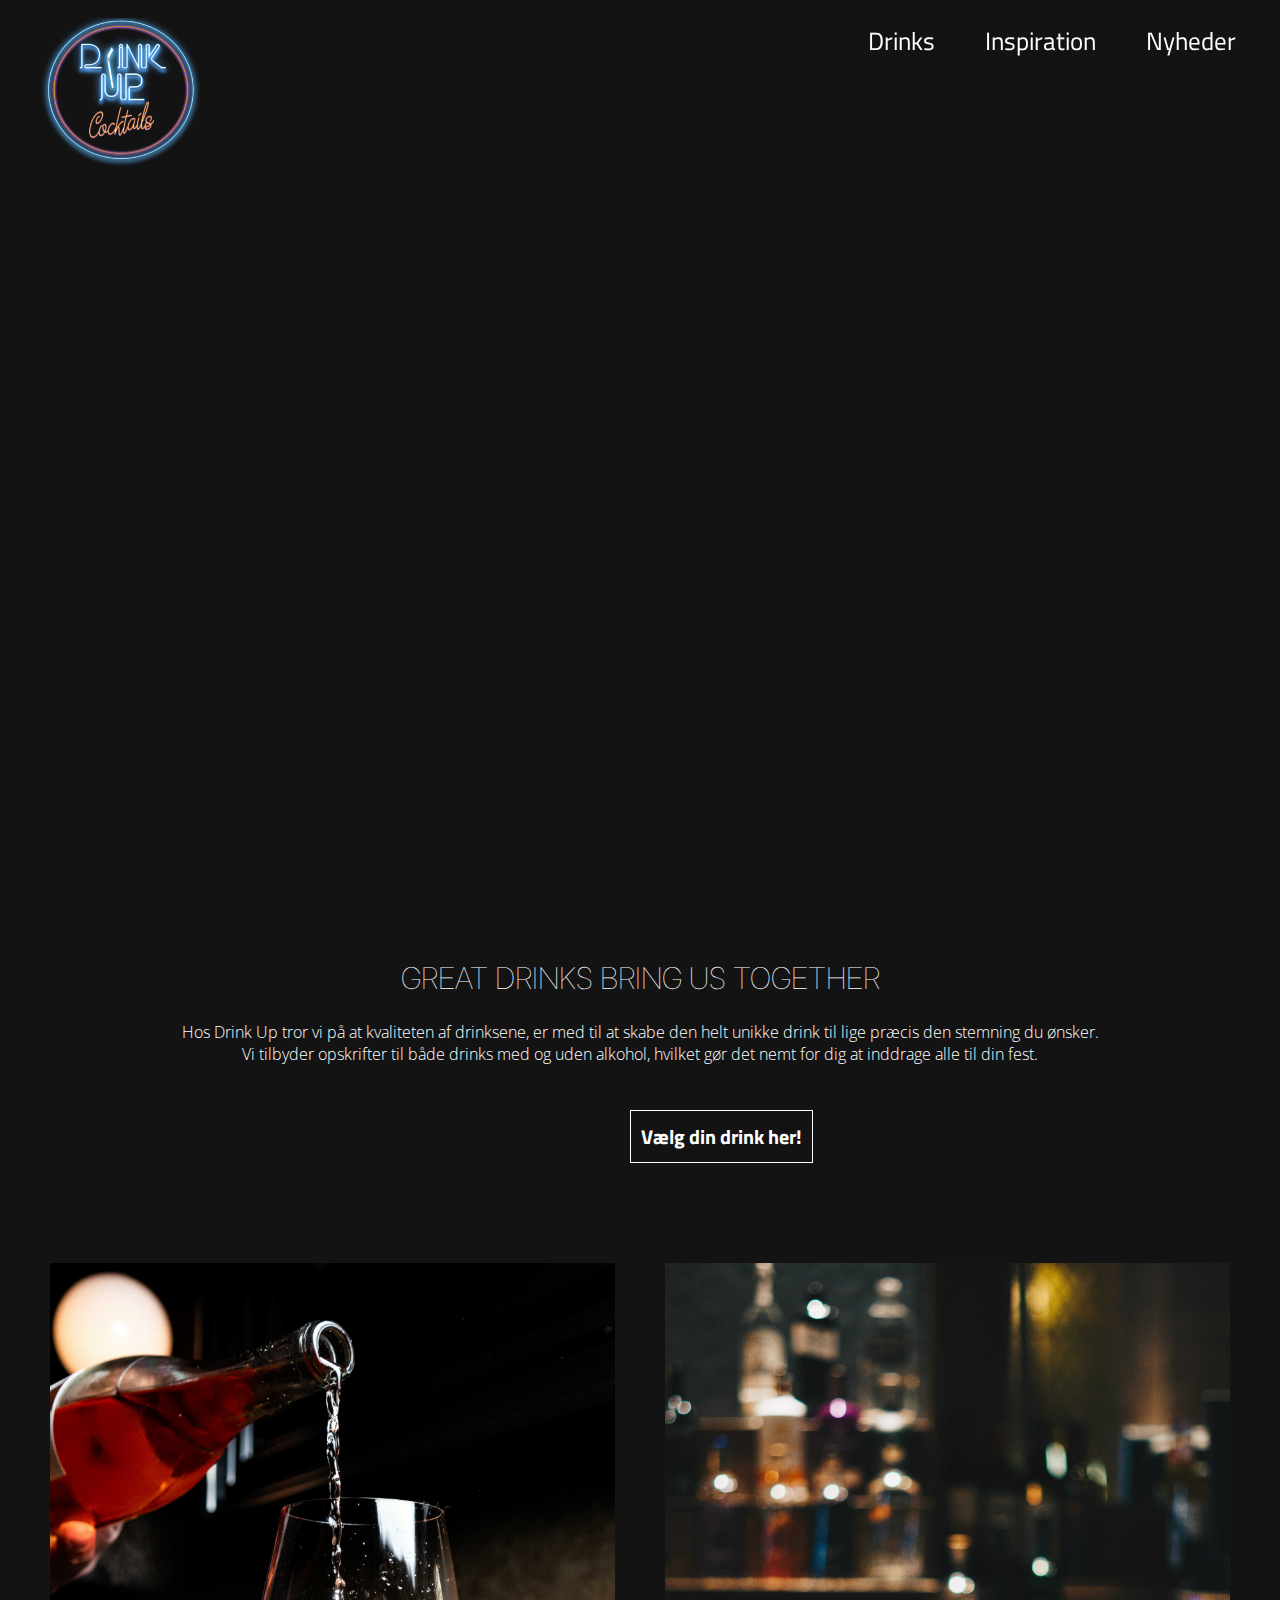
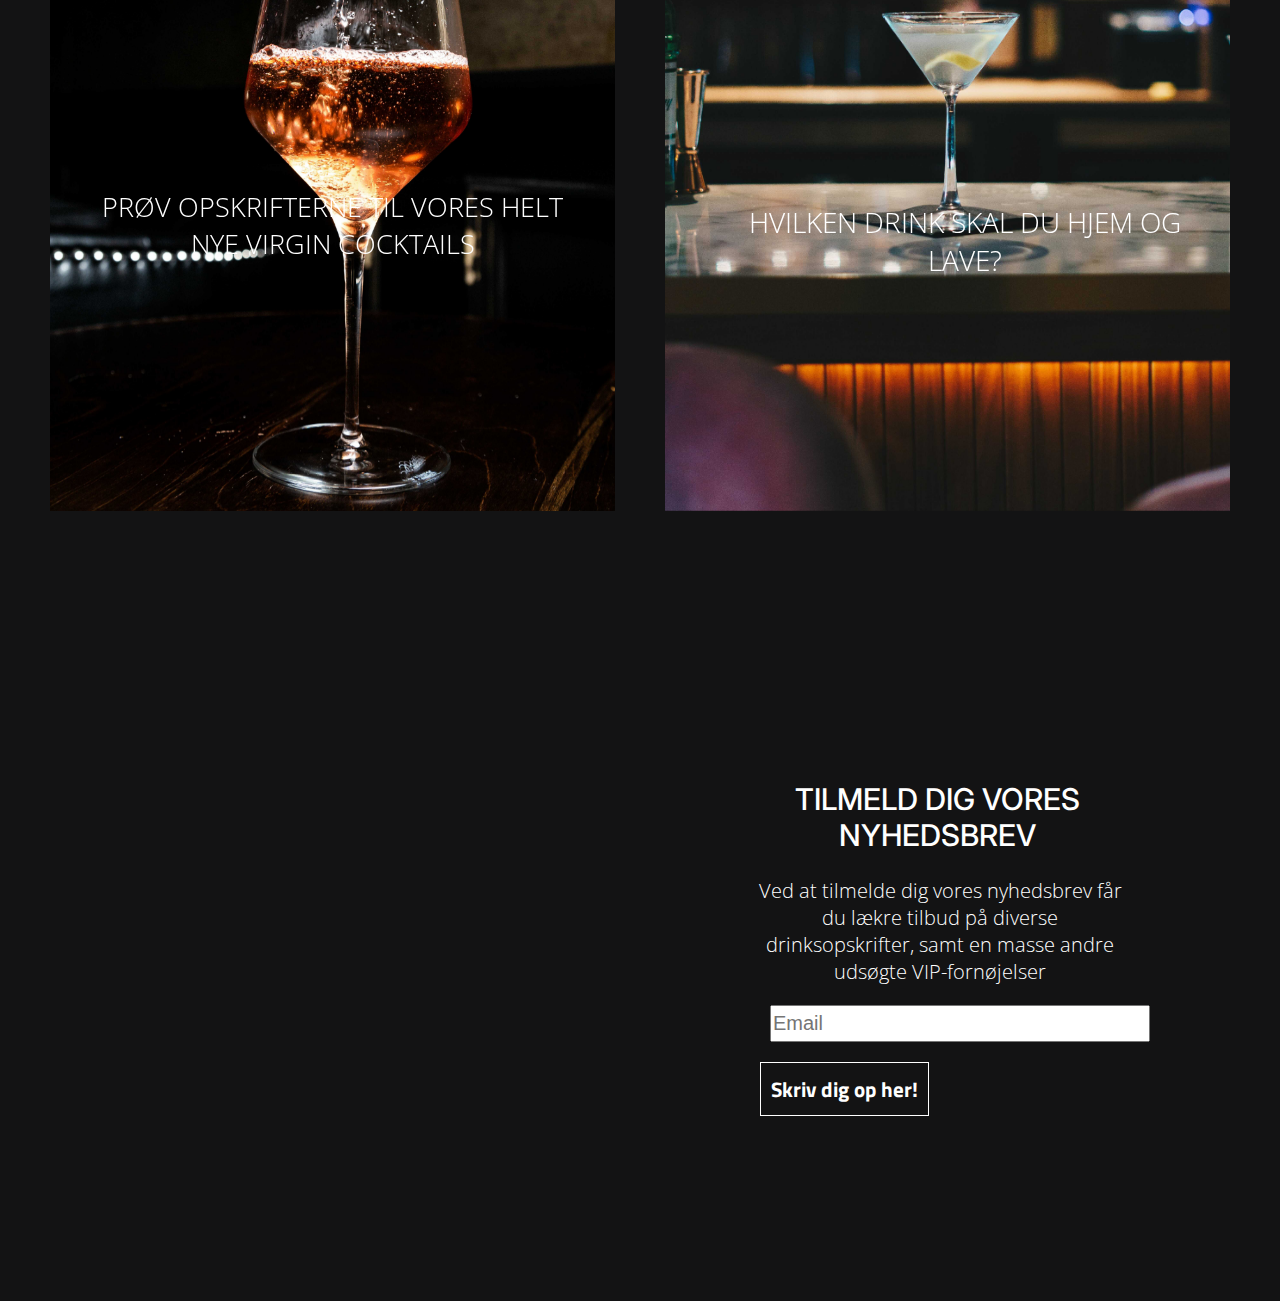
==== index.html @ 8df5ba9c "burgermenu på forside" ====
<!DOCTYPE html>
<html lang="da">

<head>
    <meta charset="utf-8">
    <meta name="viewport" content="width=device-width, initial-scale=1.0">
    <title>Drinks site</title>
    <link rel="preconnect" href="https://fonts.gstatic.com">
    <link href="https://fonts.googleapis.com/css2?family=Inter:wght@600;700;800;900&family=Open+Sans:wght@300;400;600&family=Titillium+Web:wght@200;300;400;600&display=swap" rel="stylesheet">
    <link rel="stylesheet" href="mutual.css">

    <style>
        /*  -----------video-----------*/
        #video {
            height: 100vh;
            overflow: hidden;
        }

        #video_intro {
            position: relative;
            left: 50%;
            transform: translateX(-50%);
            z-index: 2;

        }

        @media (min-aspect-ratio: 16/9) {
            #video_intro {
                width: 100%;
                height: auto;
            }
        }

        @media (max-aspect-ratio: 16/9) {
            #video_intro {
                width: auto;
                height: 100%;
            }
        }

        /*  -----------video-----------*/

        body {
            background-color: #131314;
        }

        .logo {
            margin-left: 40px;
            z-index: 1;

        }

        #menuknap {
            right: 18px;
            z-index: 3;

        }

        #menu {
            right: 10px;
            z-index: 3;

        }

        /* Styling af siden i mobilversion*/

        /*
        html {
            scroll-behavior: smooth;
        }


        Body {
            background-color: #131314;
            margin: 0px;
        }
*/

        /*Vores burgermenu har classen hidden som er defineret her*/
        /*
        .hidden {
            opacity: 0;
            transform: translateX(100%);
        }
*/

        /*
        #menuknap {
            position: absolute;
            display: inline-block;
            top: 13vw;
            left: 26vw;
            font-size: 25px;
            color: white;
            cursor: pointer;

        }

        #menu {
            position: absolute;
            transform-origin: top right;
            z-index: 2;
            text-align: right;
            transition: transform 0.3s;
            list-style: none;
            top: 65px;
            left: 0px;
            cursor: pointer;
        }
*/

        /*Når man holder musen over menupunkterne, kommer der en underline for at optimere brugeroplevelsen*/
        /*
        nav.top a:hover {
            text-decoration: underline;
        }
*/

        /*
        li {
            padding-bottom: 0vw;
            font-family: 'Titillium web', sans-serif;

        }
*/

        /*Vi har gjort vores logo fixed på siden, således den følger med ned på siden når man scroller - det er igen for at optimere brugeroplevelsen*/

        /*
        .nav_logo {
            width: 20%;
            float: left;
            margin-top: 15px;
            margin-left: -10.9em;
            position: fixed;
            z-index: 1;
        }
*/



        /*
        .logo {
            width: 50%;
            z-index: 3;
            position: relative;
            top: 13px;
            left: 26%;
        }
*/

        /*
        nav.top a {
            color: white;
            text-decoration: none;
            margin: 8px;
            position: relative;
            z-index: 3;
            font-family: 'Titillium web', sans-serif;
        }


        nav.top {
            text-align: right;
            margin-top: -226px;
            margin-left: 247px;
            margin-bottom: 0px;
            position: fixed;
            z-index: 4;
        }
*/



        h1 {
            font-family: 'Inter', sans-serif;
            text-transform: uppercase;
            font-weight: 100;
        }

        h2 {
            font-family: 'Inter', sans-serif;
            font-weight: 500;
        }

        p {
            font-family: 'Open Sans',
                sans-serif;
            font-weight: 300;
        }

        button {
            font-family: 'Titillium web', sans-serif;
            font-weight: bold;
        }

        button a {
            color: white;
            text-decoration: none;
        }


        /*
        #video_intro {
            height: 100%;
            width: 100%;
            object-fit: cover;
            position: relative;
            z-index: 2;
            margin-top: -14.8em;
        }
*/

        #second_section h1,
        p {
            color: white;
            text-align: center;
            margin: 20px 28px;
        }

        #second_section p {
            color: white;
            text-align: center;
            margin: 25px 40px;
            font-size: 16px;
        }


        #second_section h1 {
            margin-top: 50px;
            font-size: 20px;
        }

        /*når man holder musen over billedet bliver det tydeligt at man kan trykke på billede ved at der kommer en farve over billedet med opacity og transition*/

        .billede_third {
            opacity: 1;
            display: block;
            transition: .5s ease;
            backface-visibility: hidden;
        }

        .billede_third:hover {
            opacity: 0.3;
        }

        input#email {
            font-size: 15px;
            margin: 0 0px 0 42px;
            padding: 5px 120px 5px 10px;
        }

        button {
            text-align: center;
            color: white;
            background-color: #131314;
            border: 1px solid white;
            padding: 10px;
            margin: 20px 0 50px 112px;
            font-size: 15px;
        }

        #fourth_section button {
            text-align: center;
            color: white;
            background-color: #131314;
            border: 1px solid white;
            padding: 10px;
            margin: 20px 0 50px 125px;
            font-size: 15px;
        }


        img {
            width: 100%
        }

        h2 {
            color: white;
            text-align: center;
        }

        .nyhed_img2 {
            display: none;
        }

        #nyheder2 img {
            margin: 0;
            grid-column: 1/5;
            grid-row: 1;
        }

        #nyheder2 {
            background-image: url(drinks_nyheder.jpg);
            background-attachment: fixed;
            background-position: 0px 240px;
            background-repeat: no-repeat;
            background-size: cover;
            margin-top: 20px;
            padding: 0px 0px 400px 0px;
        }

        #nyheder2 h2 {
            padding: 7px;
            text-transform: uppercase;
            font-size: 19px;
        }


        .overlay {
            position: relative;
        }

        .virgin {
            position: absolute;
            top: 229px;
            left: 3px;
            font-size: 20px;
            text-transform: uppercase;
        }

        .bar {
            position: absolute;
            top: 230px;
            left: 3px;
            font-size: 20px;
            text-transform: uppercase;
        }

        @media (min-width: 500px) {

            /*
            .nav_logo {
                width: 20%;
                float: left;
                margin-top: 8px;
                margin-left: -14.9em;
                position: fixed;
                z-index: 1;
            }
*/

            button {
                text-align: center;
                color: white;
                background-color: #131314;
                border: 1px solid white;
                padding: 10px;
                margin: 20px 0 50px 182px;
                font-size: 15px;
            }

            /*
            #menuknap {
                position: absolute;
                display: inline-block;
                top: -3vw;
                left: 43vw;
                font-size: 25px;
                color: white;
                cursor: pointer;
            }

            #menu {
                position: absolute;
                transform-origin: top right;
                z-index: 2;
                text-align: right;
                transition: transform 0.3s;
                list-style: none;
                top: -1vw;
                left: 22vw;
                cursor: pointer;
            }
*/

            /*
            #video_intro {
                height: 100%;
                width: 100%;
                object-fit: cover;
                position: relative;
                z-index: 2;
                margin-top: -16em;
            }
*/

            #nyheder2 {
                background-image: url(drinks_nyheder.jpg);
                background-attachment: fixed;
                background-position: 0px 240px;
                background-repeat: no-repeat;
                background-size: cover;
                margin-top: 20px;
                padding: 0px 0px 350px 0px;
            }

            input#email {
                font-size: 15px;
                margin: 0 0px 0 112px;
                padding: 5px 120px 5px 10px;
            }

            #fourth_section button {
                text-align: center;
                color: white;
                background-color: #131314;
                border: 1px solid white;
                padding: 10px;
                margin: 20px 0 50px 195px;
                font-size: 15px;
            }
        }

        /*ipad-version i inspektor*/
        @media (min-width: 700px) {

            p {
                font-size: 25px;
            }

            #second_section h1 {
                font-size: 30px;
            }

            #nyheder2 h2 {
                font-size: 30px;
            }

            /*
            li {
                padding-bottom: 0vw;
                font-family: 'Titillium web', sans-serif;

            }
*/

            /*
            #video_intro {
                height: 100%;
                width: 100%;
                object-fit: cover;
                position: relative;
                z-index: 2;
                margin-top: -25em;
            }
*/

            /*
            .nav_logo {
                width: 20%;
                float: left;
                margin-top: 12px;
                margin-left: -15em;
                position: fixed;
                z-index: 1;
            }

            #menu {
                position: absolute;
                transform-origin: top right;
                z-index: 2;
                text-align: right;
                transition: transform 0.3s;
                list-style: none;
                top: -13vw;
                left: 49vw;
                cursor: pointer;

            }

            #menuknap {
                position: absolute;
                display: inline-block;
                top: -16vw;
                left: 62vw;
                font-size: 25px;
                color: white;
                cursor: pointer;

            }
*/

            /*
            .logo {
                width: 50%;
                z-index: 3;
                position: relative;
                top: 17px;
                left: 25%;

            }
*/

            /*
            .nav_logo {
                width: 20%;
                float: left;
                margin-top: 26px;
                margin-left: -22em;
                position: fixed;
                z-index: 1;
            }
*/

            button {
                text-align: center;
                color: white;
                background-color: #131314;
                border: 1px solid white;
                padding: 10px;
                margin: 20px 0 50px 289px;
                font-size: 20px;
            }

            input#email {
                font-size: 25px;
                margin: 0 0px 0 91px;
                padding: 5px 110px 5px 1px;
            }

            /* denne sektion har vi givet en parallax effekt (fixed), for at gøre siden mindre statisk*/

            #nyheder2 {
                background-image: url(drinks_nyheder.jpg);
                background-attachment: fixed;
                background-position: 0px 240px;
                background-repeat: no-repeat;
                background-size: cover;
                margin-top: 20px;
                padding: 0px 0px 550px 0px;
            }

            #fourth_section button {
                text-align: center;
                color: white;
                background-color: #131314;
                border: 1px solid white;
                padding: 10px;
                margin: 20px 0 50px 10px;
                font-size: 21px;
            }


            .virgin {
                position: absolute;
                top: 505px;
                left: 37px;
                font-size: 27px;
                text-transform: uppercase;
            }

            .bar {
                position: absolute;
                top: 480px;
                left: 1px;
                font-size: 28px;
                text-transform: uppercase;
            }

        }

        /*webversion af siden*/
        @media (min-width: 800px) {

            /*
            #menu {
                list-style: none;
                flex-direction: row;
                display: flex;
                float: right;
                margin-top: -48px;
                left: 26px;
                font-family: 'Titillium Web', sans-serif;
                top: -1vw;
                padding: 9px;

            }

            li {
                font-family: 'Titillium web', sans-serif;
            }

            #menuknap {
                display: none;
            }

            #menu.hidden {
                transform: translateX(0);
                opacity: 1;
            }

            nav.top {
                text-align: right;
                margin-top: -40em;
                margin-left: 60em;
                margin-bottom: 0px;
                position: fixed;
                z-index: 4;
            }
*/
            /*

            nav.top a {
                color: white;
                text-decoration: none;
                margin: 25px;
                position: relative;
                z-index: 3;
                font-family: 'Titillium web', sans-serif;
                font-size: 25px;
            }

            nav.top a:hover {
                text-decoration: underline;
            }

            nav.top a:active {
                text-decoration: underline;
            }
*/


            /*
            .logo {
                width: 50%;
                z-index: 3;
                position: relative;
                top: 42px;
                left: 25%;
            }
*/

            /*
            .nav_logo {
                width: 11%;
                float: left;
                margin-top: 18px;
                margin-left: -44em;
                position: fixed;
                z-index: 1;
            }
*/


            /*
            #video_intro {
                height: 100%;
                width: 100%;
                object-fit: cover;
                position: relative;
                z-index: 2;
                margin-top: -45.5em;
            }

            video {
                margin-bottom: 50px;
            }
*/

            h1 {

                font-size: 50px;
            }

            p {
                font-size: 20px;
            }

            button {
                font-size: 20px;
                margin: 20px 0 50px 10px;
            }

            #second_section button {
                margin: 20px 0 100px 31.5em;
            }


            #third_section {
                display: grid;
                grid-template-columns: 1fr 1fr;
                grid-gap: 50px;
                margin: 0 50px 50px 50px;
            }

            .virgin {
                position: absolute;
                top: 505px;
                left: 0px;
                font-size: 27px;
                text-transform: uppercase;
            }

            .bar {
                position: absolute;
                top: 520px;
                left: 35px;
                font-size: 28px;
                text-transform: uppercase;
            }

            .nyhed_img2 {
                display: none;
            }

            #nyheder2 img {
                margin: 0;
                grid-column: 1/5;
                grid-row: 1;
            }

            #nyheder2 p {
                text-align: center;
                margin: 20px 150px 20px 0px;
            }

            #nyheder2 {
                height: 600px;
                background-image: url(drinks_nyheder.jpg);
                background-attachment: fixed;
                background-position: 0 0px;
                background-repeat: no-repeat;
                background-size: cover;
                margin-top: 20px;
                padding: 140px 0px 0 750px;
            }

            #nyheder2 h2 {
                margin-right: 155px;
                margin-top: 80px;
                padding: 0px;
                text-transform: uppercase;
                color: white;
                font-size: 30px;
            }

            input#email {
                font-size: 20px;
                margin: 0 0px 0 20px;
                padding: 5px 110px 5px 1px;
            }

        }
    </style>
</head>

<body>
    <header>
        <!--
        <a href=""><img src="drinklogo2.png" alt="logo" class="logo"></a>

        <a href="index.html"><img src="drinklogo2.png" alt="logo" class="nav_logo"></a>
-->

        <!--      her laver vi vores burgermenu i html-->

        <a href="index.html"><img src="logo1.png" alt="logo" class="logo"></a>
        <nav class="top">
            <div id="menuknap">☰</div>
            <ul id="menu" class="hidden">
                <li> <a href="filtrering.html">Drinks</a></li>
                <li><a href="filtrering.html">Inspiration</a></li>
                <li><a href="#nyheder2">Nyheder</a></li>
            </ul>
        </nav>

    </header>


    <section id="first_section">
        <div id="video">
            <!-- vores baggrundsvideo er fået funktionen autoplay loop muted, således den fortsætter med at spille hele tiden man er på siden-->
            <video id="video_intro" autoplay loop muted>
                <source src="video/SplashvideoMedLogomp4.mp4">
            </video>
        </div>
    </section>


    <!--
    <section id="first_section">
         vores baggrundsvideo er fået funktionen autoplay loop muted, således den fortsætter med at spille hele tiden man er på siden
        <div class="video"> <video id="video_intro" autoplay loop muted src="http://pernillestrate.dk/kea/07_dynamisk_web/07.04.01/Splashvideo1.mp4"></video></div>
    </section>
-->

    <section id="second_section">

        <h1>Great drinks bring us together</h1>
        <p>Hos Drink Up tror vi på at kvaliteten af drinksene, er med til at skabe
            den helt unikke drink til lige præcis den stemning du ønsker. <br>Vi tilbyder opskrifter til både drinks med og uden alkohol, hvilket gør det nemt for dig at inddrage alle til din fest.</p>
        <button> <a href="filtrering.html">Vælg din drink her!</a></button>
    </section>

    <section id="third_section">
        <div class="overlay">
            <a href="filtrering.html"><img src="VIRGIN.jpg" class="billede_third" alt="rose"></a>
            <p class="virgin">Prøv opskrifterne til vores helt nye virgin cocktails</p>
        </div>
        <div class="overlay">
            <a href="filtrering.html"><img src="MARGARITA.jpg" class="billede_third" alt="magaritta"></a>
            <p class="bar">Hvilken drink skal du hjem og lave?</p>
        </div>
    </section>

    <section id="fourth_section">
        <div id="nyheder2">
            <img src="drinks_nyheder.jpg" class="nyhed_img2" alt="slutbillede">
            <h2>Tilmeld dig vores nyhedsbrev</h2>
            <p>Ved at tilmelde dig vores nyhedsbrev får du lækre
                tilbud på diverse drinksopskrifter, samt en masse
                andre udsøgte VIP-fornøjelser </p>
            <input name="email" type="text" id="email" placeholder="Email">
            <button id="submit">Skriv dig op her!</button>
        </div>
    </section>


    <script>
        window.addEventListener("load", sidenVises);

        function sidenVises() {
            console.log("sidenVises");
            /*Ved tryk på ''menuknap'' tilføjes der en eventlistener der lytter efter eventet click som derefter kalder funktionen togglemenu, når der klikkes på ID'et menuknap*/
            document.querySelector("#menuknap").addEventListener("click", toggleMenu);
        }

        /*her laves funktionen der angiver hvad der skal ske når man clicker på "#menuknap"*/
        function toggleMenu() {
            console.log("toggleMenu")
            /*Her tilføjes classen hidden, og toggle gør, at hvis classen "hidden" er til stede, så fjerner toggle den og hvis ikke den er der så tilføjer toggle den*/
            document.querySelector("#menu").classList.toggle("hidden");

            /*if-variabler der afgør om man skal se tre streger eller se et kryds - alt efter om man har trykket på burgermenuen eller ej*/

            let erSkjult = document.querySelector("#menu").classList.contains("hidden");

            if (erSkjult == true) {
                document.querySelector("#menuknap").textContent = "☰";
            } else {
                document.querySelector("#menuknap").textContent = "x";
            }
        }
    </script>
</body></html>
---- mutual.css ----
html,
  body {
      overflow-x: hidden;
  }


  html {
      scroll-behavior: smooth;

  }

  img {
      width: 100%;
  }

  body {
      margin: 0 auto;
  }


  /*-------------Menu/navigation-----------------------*/

  /*gemmer menupunkterne i burgermenuen*/

  .hidden {
      opacity: 0;
      transform: translateX(100%);
  }

  /*Giver burgermenuen en placering og styling*/
  #menuknap {
      position: fixed;
      display: inline-block;
      font-size: 25px;
      color: white;
      cursor: pointer;
      top: 10px;

  }

  /*Giver menupunkterne i burgermenuen en placering, styling og en slide ind effekt*/
  #menu {
      position: fixed;
      transform-origin: top right;
      z-index: 3;
      text-align: right;
      transition: transform 0.3s;
      list-style: none;
      right: 10px;
      top: 30px;
      cursor: pointer;


  }


  li {
      padding-bottom: 10px;
      padding: 0px;
      font-family: 'Titillium Web', sans-serif;


  }

  /*Giver menupunkterne/linksene en underline når man har musen henover*/
  li:hover {
      text-decoration: underline;
  }

  .logo {
      width: 20%;
      position: fixed;
      z-index: 2;



  }

  nav.top a {
      color: white;
      text-decoration: none;
      margin: 8px;
  }

  nav.top {
      text-align: right;
      margin-top: -80px;
      margin-bottom: 90px;
  }

  @media (min-width: 800px) {


      .logo {
          /*          width: 10.6%;*/
          width: 160px;
          position: fixed;
          z-index: 2;
          top: 18px;
          ;
      }

      #menu {
          list-style: none;
          flex-direction: row;
          display: flex;
          float: right;
          margin-top: -37px;
          font-family: 'Titillium Web', sans-serif;
          top: 50px;
          padding: 9px;
          margin-left: 22.7em;
      }

      #menuknap {
          display: none;
      }


      /*
      header {
          padding-top: 25px;
      }
*/

      #menu.hidden {
          transform: translateX(0);
          opacity: 1;
      }


      nav.top {
          text-align: right;
          margin-top: -250px;
          margin-bottom: 260px;
      }

      nav.top a {
          color: white;
          text-decoration: none;
          margin: 25px;
          position: relative;
          z-index: 3;
          font-family: 'Titillium web', sans-serif;
          font-size: 25px;
      }
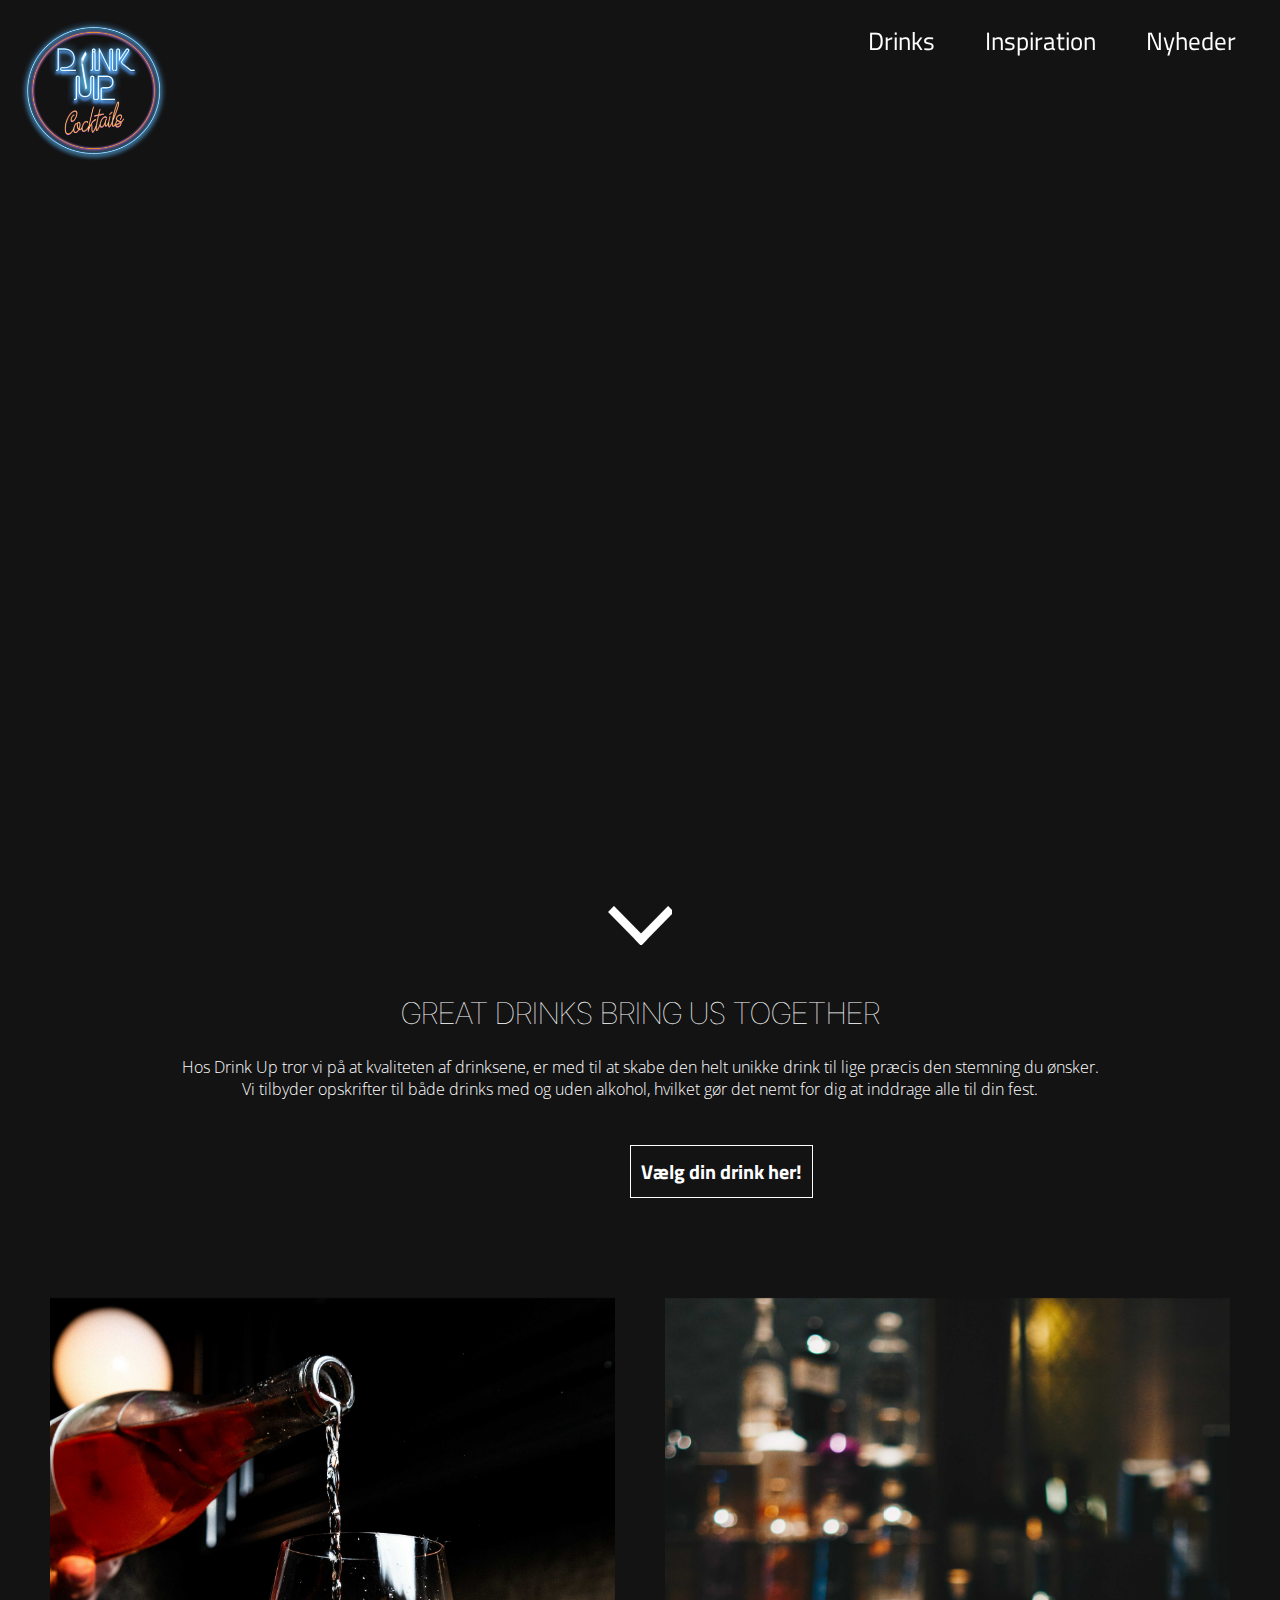
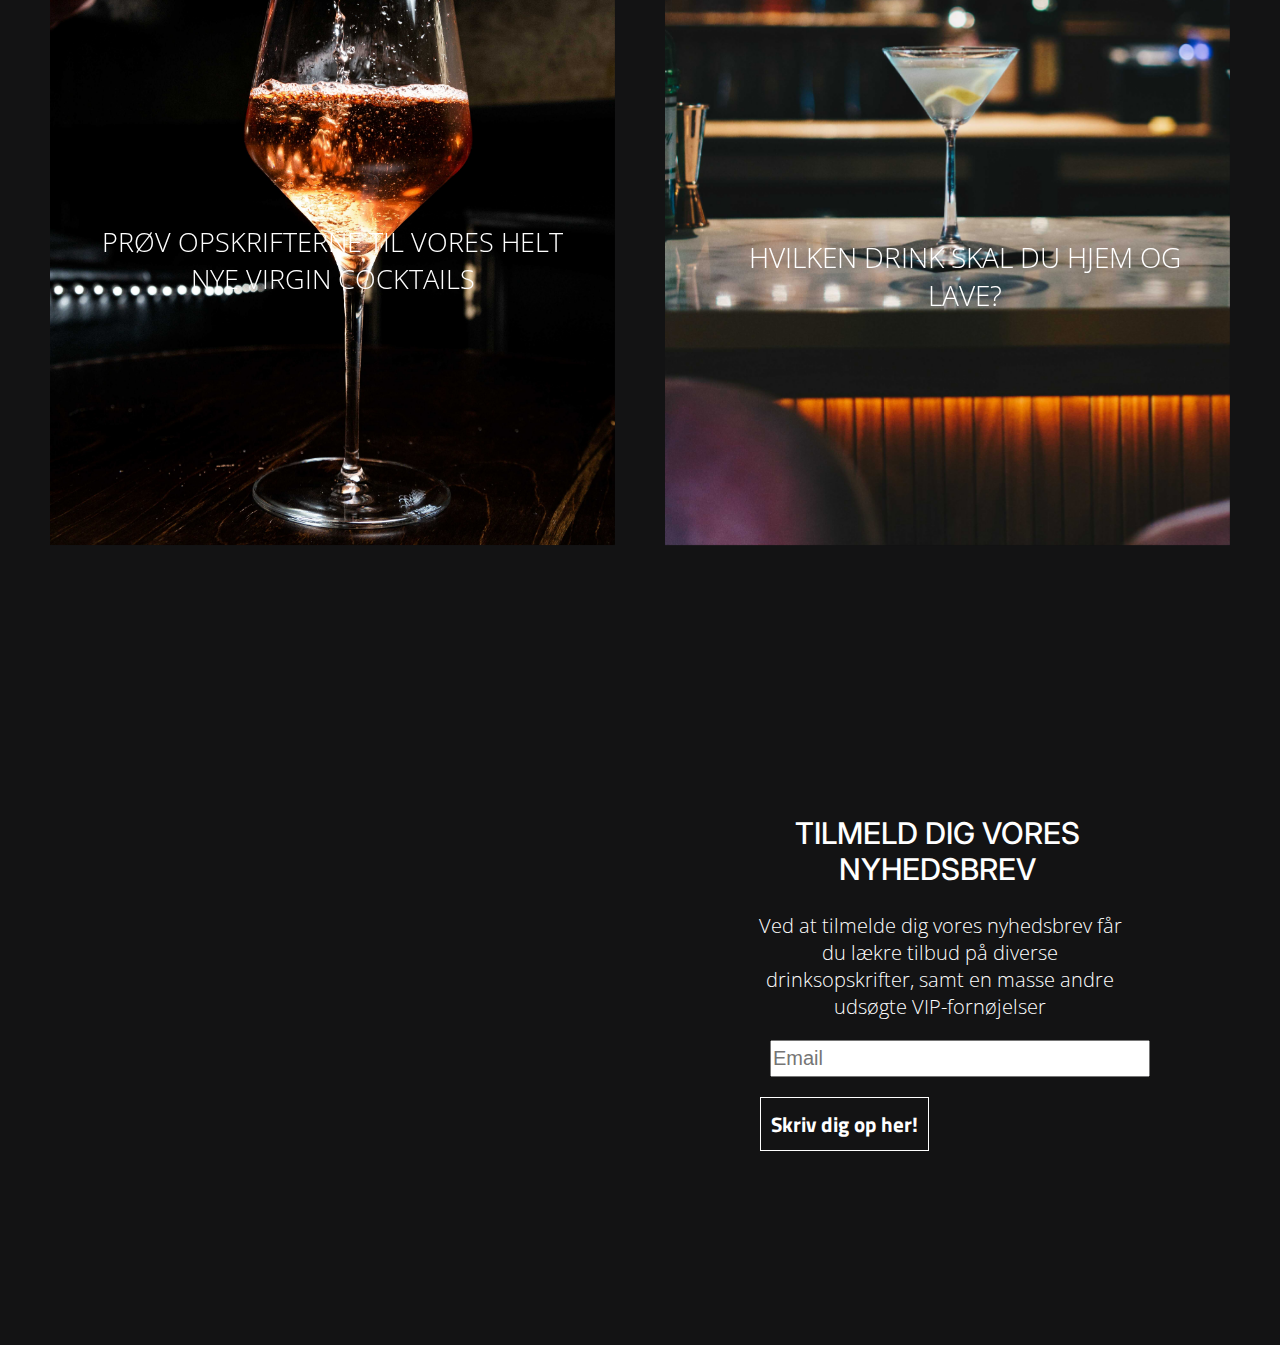
==== commit 3d3521b8: "pil, logo og tekst på billede forside" ====
--- a/index.html
+++ b/index.html
@@ -42,12 +42,7 @@
 
         body {
             background-color: #131314;
-        }
-
-        .logo {
-            margin-left: 40px;
-            z-index: 1;
-
+            margin: -10px 0 0 0;
         }
 
         #menuknap {
@@ -210,6 +205,34 @@
             margin-top: -14.8em;
         }
 */
+        #arrow {
+            background-image: url(arrow_down.svg);
+            background-size: cover;
+            width: 9vw;
+            height: 5.4vw;
+            margin-left: 48.5vw;
+            margin-top: -4.5vw;
+            position: relative;
+            z-index: 5;
+
+        }
+
+        .bouncing {
+            animation-name: bouncing_kf;
+            animation-duration: 0.6s;
+            animation-iteration-count: infinite;
+            animation-direction: alternate;
+        }
+
+        @keyframes bouncing_kf {
+            from {
+                transform: translateY(-5vw);
+            }
+
+            to {
+                transform: translateY(-4vw);
+            }
+        }
 
         #second_section h1,
         p {
@@ -348,6 +371,14 @@
                 padding: 10px;
                 margin: 20px 0 50px 182px;
                 font-size: 15px;
+            }
+
+            .bar {
+                position: absolute;
+                top: 230px;
+                left: 42px;
+                font-size: 20px;
+                text-transform: uppercase;
             }
 
             /*
@@ -553,7 +584,7 @@
             .bar {
                 position: absolute;
                 top: 480px;
-                left: 1px;
+                left: 110px;
                 font-size: 28px;
                 text-transform: uppercase;
             }
@@ -658,6 +689,35 @@
             }
 */
 
+            #arrow {
+                background-image: url(arrow_down.svg);
+                background-size: cover;
+                width: 5vw;
+                height: 3vw;
+                margin-left: 47.5vw;
+                margin-top: 0.5vw;
+                position: relative;
+                z-index: 8;
+
+            }
+
+            .bouncing {
+                animation-name: bouncing_kf;
+                animation-duration: 0.6s;
+                animation-iteration-count: infinite;
+                animation-direction: alternate;
+            }
+
+            @keyframes bouncing_kf {
+                from {
+                    transform: translateY(-5vw);
+                }
+
+                to {
+                    transform: translateY(-4vw);
+                }
+            }
+
             h1 {
 
                 font-size: 50px;
@@ -755,7 +815,7 @@
 
         <!--      her laver vi vores burgermenu i html-->
 
-        <a href="index.html"><img src="logo1.png" alt="logo" class="logo"></a>
+        <a href="index.html"><img src="drinklogo2.png" alt="logo" class="logo"></a>
         <nav class="top">
             <div id="menuknap">☰</div>
             <ul id="menu" class="hidden">
@@ -775,6 +835,9 @@
                 <source src="video/SplashvideoMedLogomp4.mp4">
             </video>
         </div>
+        <a href="#second_section">
+            <div id="arrow"></div>
+        </a>
     </section>
 
 
@@ -824,6 +887,7 @@
             console.log("sidenVises");
             /*Ved tryk på ''menuknap'' tilføjes der en eventlistener der lytter efter eventet click som derefter kalder funktionen togglemenu, når der klikkes på ID'et menuknap*/
             document.querySelector("#menuknap").addEventListener("click", toggleMenu);
+            document.querySelector("#arrow").classList.add('bouncing');
         }
 
         /*her laves funktionen der angiver hvad der skal ske når man clicker på "#menuknap"*/
--- a/mutual.css
+++ b/mutual.css
@@ -71,8 +71,7 @@
       width: 20%;
       position: fixed;
       z-index: 2;
-
-
+      left: 12px;
 
   }
 
@@ -96,8 +95,8 @@
           width: 160px;
           position: fixed;
           z-index: 2;
-          top: 18px;
-          ;
+          top: 10px;
+
       }
 
       #menu {
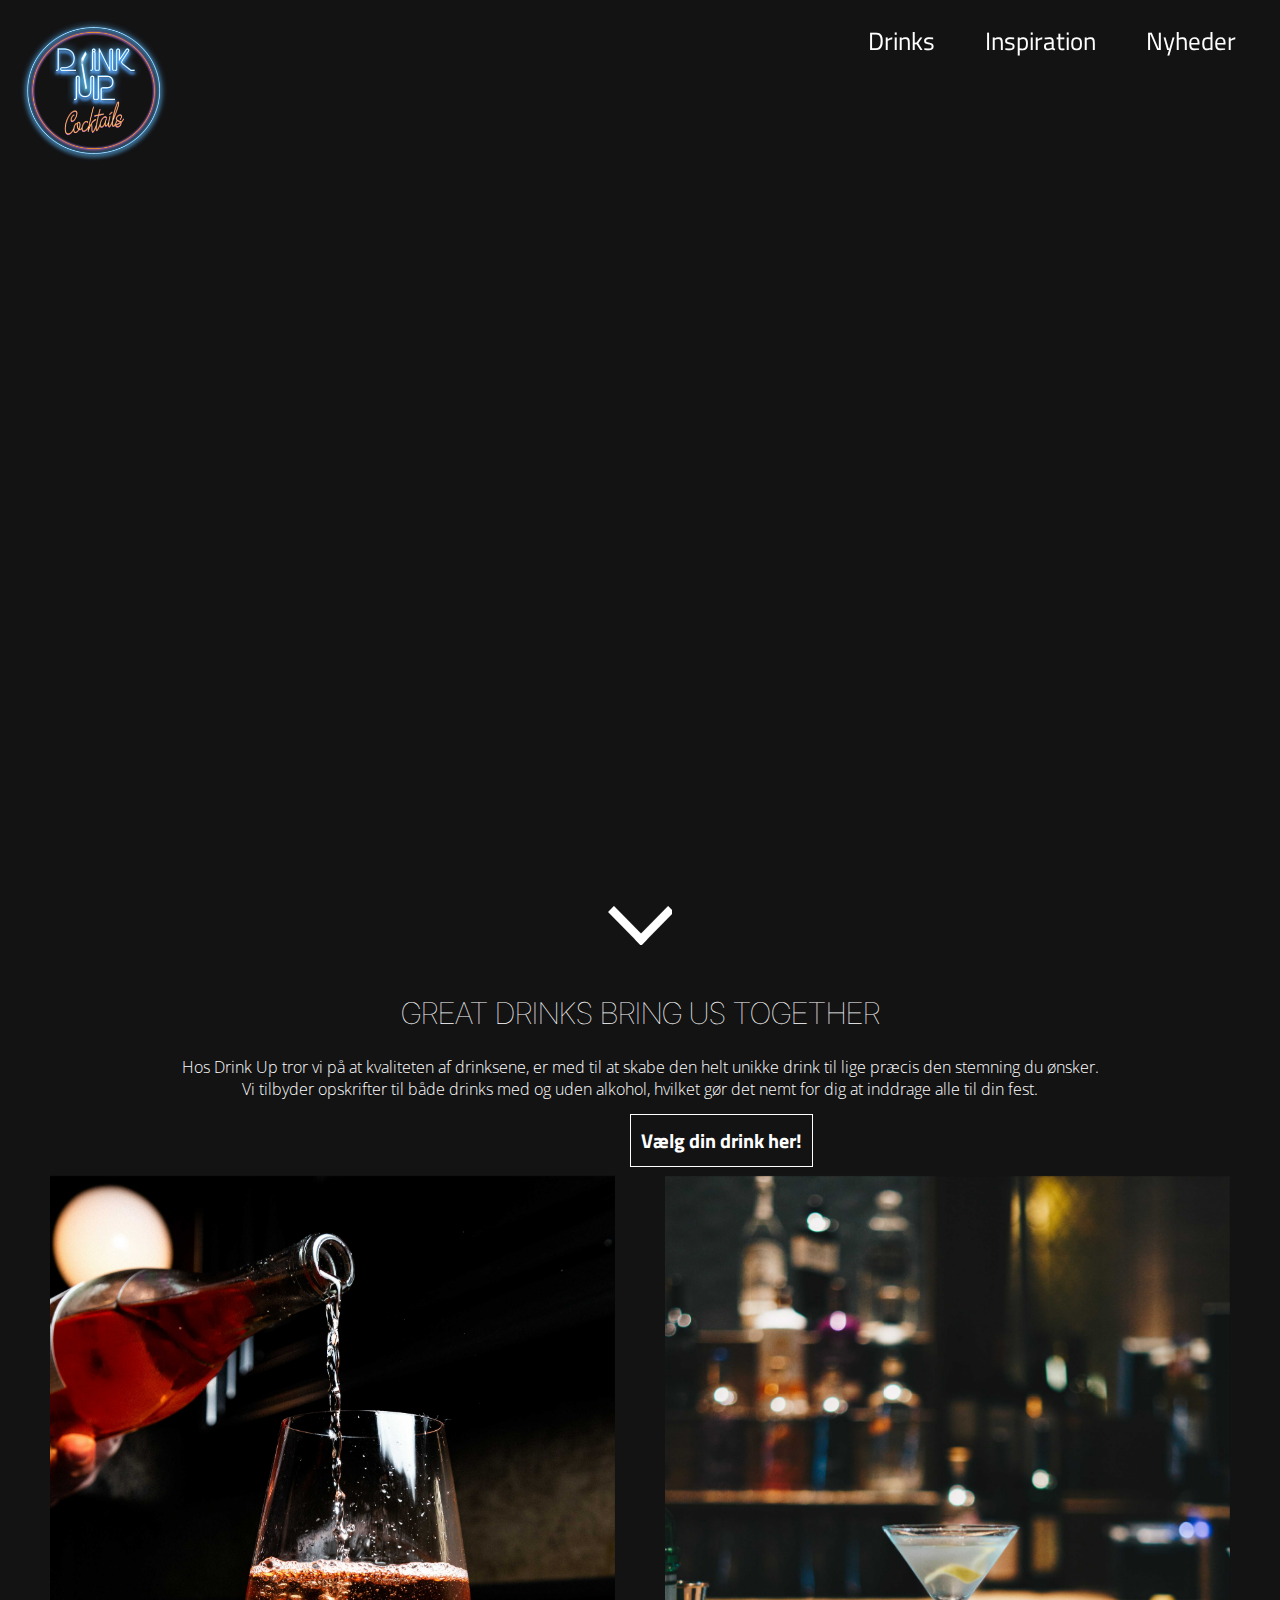
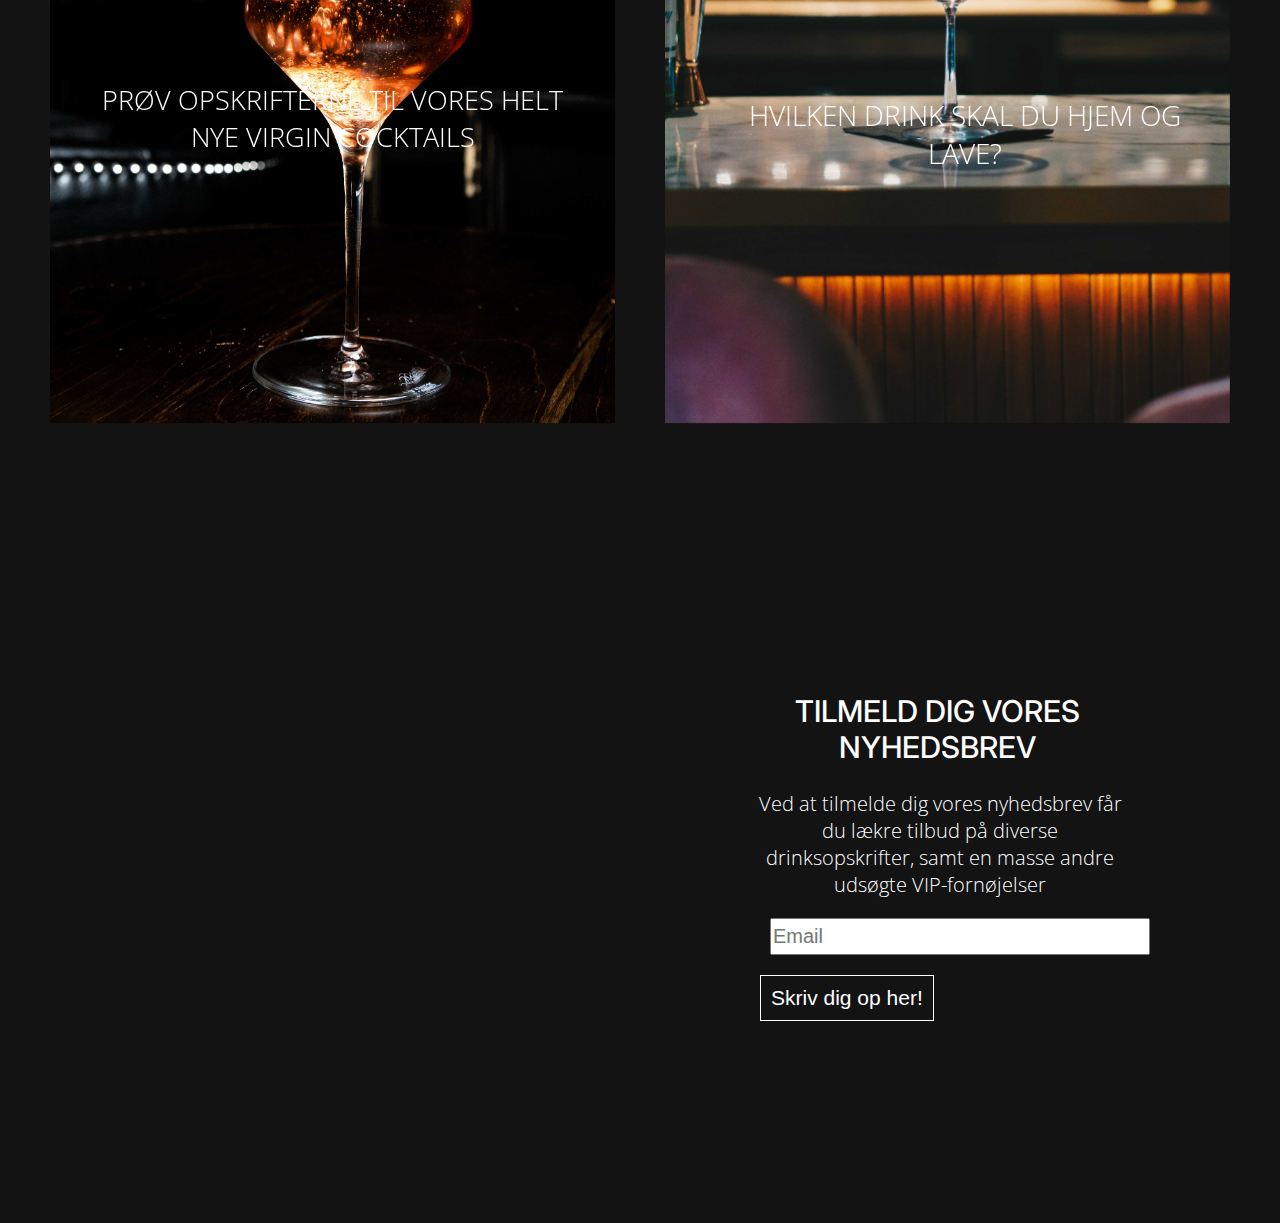
==== commit 5cda749b: "ændringer ift. validator" ====
--- a/index.html
+++ b/index.html
@@ -18,9 +18,12 @@
 
         #video_intro {
             position: relative;
+            /*Videoen har fået en relativ så den kan ligge helt øverst og sådan menuen kan ligge ovenpå*/
             left: 50%;
+            /*Videoen ligger i midten*/
             transform: translateX(-50%);
             z-index: 2;
+            /*Videoen har et z-index på 2 sådan at det ligger over logoet*/
 
         }
 
@@ -38,134 +41,7 @@
             }
         }
 
-        /*  -----------video-----------*/
-
-        body {
-            background-color: #131314;
-            margin: -10px 0 0 0;
-        }
-
-        #menuknap {
-            right: 18px;
-            z-index: 3;
-
-        }
-
-        #menu {
-            right: 10px;
-            z-index: 3;
-
-        }
-
-        /* Styling af siden i mobilversion*/
-
-        /*
-        html {
-            scroll-behavior: smooth;
-        }
-
-
-        Body {
-            background-color: #131314;
-            margin: 0px;
-        }
-*/
-
-        /*Vores burgermenu har classen hidden som er defineret her*/
-        /*
-        .hidden {
-            opacity: 0;
-            transform: translateX(100%);
-        }
-*/
-
-        /*
-        #menuknap {
-            position: absolute;
-            display: inline-block;
-            top: 13vw;
-            left: 26vw;
-            font-size: 25px;
-            color: white;
-            cursor: pointer;
-
-        }
-
-        #menu {
-            position: absolute;
-            transform-origin: top right;
-            z-index: 2;
-            text-align: right;
-            transition: transform 0.3s;
-            list-style: none;
-            top: 65px;
-            left: 0px;
-            cursor: pointer;
-        }
-*/
-
-        /*Når man holder musen over menupunkterne, kommer der en underline for at optimere brugeroplevelsen*/
-        /*
-        nav.top a:hover {
-            text-decoration: underline;
-        }
-*/
-
-        /*
-        li {
-            padding-bottom: 0vw;
-            font-family: 'Titillium web', sans-serif;
-
-        }
-*/
-
-        /*Vi har gjort vores logo fixed på siden, således den følger med ned på siden når man scroller - det er igen for at optimere brugeroplevelsen*/
-
-        /*
-        .nav_logo {
-            width: 20%;
-            float: left;
-            margin-top: 15px;
-            margin-left: -10.9em;
-            position: fixed;
-            z-index: 1;
-        }
-*/
-
-
-
-        /*
-        .logo {
-            width: 50%;
-            z-index: 3;
-            position: relative;
-            top: 13px;
-            left: 26%;
-        }
-*/
-
-        /*
-        nav.top a {
-            color: white;
-            text-decoration: none;
-            margin: 8px;
-            position: relative;
-            z-index: 3;
-            font-family: 'Titillium web', sans-serif;
-        }
-
-
-        nav.top {
-            text-align: right;
-            margin-top: -226px;
-            margin-left: 247px;
-            margin-bottom: 0px;
-            position: fixed;
-            z-index: 4;
-        }
-*/
-
-
+        /*  -----------tekst-----------*/
 
         h1 {
             font-family: 'Inter', sans-serif;
@@ -184,27 +60,37 @@
             font-weight: 300;
         }
 
-        button {
+        /*  ----------------------*/
+
+        body {
+            background-color: #131314;
+            margin: -10px 0 0 0;
+        }
+
+        #menuknap {
+            right: 18px;
+            z-index: 3;
+            /*Burgermenuen har fået et z-index på 3, så det ligger ovenpå videoen (som har et z-index på 2), men det har logoet ikke da det først skal dukke op når man har scrollet forbi videoen */
+
+        }
+
+        #menu {
+            right: 10px;
+            z-index: 3;
+
+        }
+
+        .button1 {
             font-family: 'Titillium web', sans-serif;
             font-weight: bold;
         }
 
-        button a {
+        .button1 {
             color: white;
             text-decoration: none;
         }
 
 
-        /*
-        #video_intro {
-            height: 100%;
-            width: 100%;
-            object-fit: cover;
-            position: relative;
-            z-index: 2;
-            margin-top: -14.8em;
-        }
-*/
         #arrow {
             background-image: url(arrow_down.svg);
             background-size: cover;
@@ -257,6 +143,7 @@
         /*når man holder musen over billedet bliver det tydeligt at man kan trykke på billede ved at der kommer en farve over billedet med opacity og transition*/
 
         .billede_third {
+            margin-top: 20px;
             opacity: 1;
             display: block;
             transition: .5s ease;
@@ -273,7 +160,7 @@
             padding: 5px 120px 5px 10px;
         }
 
-        button {
+        .button1 {
             text-align: center;
             color: white;
             background-color: #131314;
@@ -352,24 +239,13 @@
 
         @media (min-width: 500px) {
 
-            /*
-            .nav_logo {
-                width: 20%;
-                float: left;
-                margin-top: 8px;
-                margin-left: -14.9em;
-                position: fixed;
-                z-index: 1;
-            }
-*/
-
-            button {
+            .button1 {
                 text-align: center;
                 color: white;
                 background-color: #131314;
                 border: 1px solid white;
                 padding: 10px;
-                margin: 20px 0 50px 182px;
+                margin: 20px 0 70px 182px;
                 font-size: 15px;
             }
 
@@ -380,41 +256,6 @@
                 font-size: 20px;
                 text-transform: uppercase;
             }
-
-            /*
-            #menuknap {
-                position: absolute;
-                display: inline-block;
-                top: -3vw;
-                left: 43vw;
-                font-size: 25px;
-                color: white;
-                cursor: pointer;
-            }
-
-            #menu {
-                position: absolute;
-                transform-origin: top right;
-                z-index: 2;
-                text-align: right;
-                transition: transform 0.3s;
-                list-style: none;
-                top: -1vw;
-                left: 22vw;
-                cursor: pointer;
-            }
-*/
-
-            /*
-            #video_intro {
-                height: 100%;
-                width: 100%;
-                object-fit: cover;
-                position: relative;
-                z-index: 2;
-                margin-top: -16em;
-            }
-*/
 
             #nyheder2 {
                 background-image: url(drinks_nyheder.jpg);
@@ -446,6 +287,7 @@
         /*ipad-version i inspektor*/
         @media (min-width: 700px) {
 
+
             p {
                 font-size: 25px;
             }
@@ -458,83 +300,7 @@
                 font-size: 30px;
             }
 
-            /*
-            li {
-                padding-bottom: 0vw;
-                font-family: 'Titillium web', sans-serif;
-
-            }
-*/
-
-            /*
-            #video_intro {
-                height: 100%;
-                width: 100%;
-                object-fit: cover;
-                position: relative;
-                z-index: 2;
-                margin-top: -25em;
-            }
-*/
-
-            /*
-            .nav_logo {
-                width: 20%;
-                float: left;
-                margin-top: 12px;
-                margin-left: -15em;
-                position: fixed;
-                z-index: 1;
-            }
-
-            #menu {
-                position: absolute;
-                transform-origin: top right;
-                z-index: 2;
-                text-align: right;
-                transition: transform 0.3s;
-                list-style: none;
-                top: -13vw;
-                left: 49vw;
-                cursor: pointer;
-
-            }
-
-            #menuknap {
-                position: absolute;
-                display: inline-block;
-                top: -16vw;
-                left: 62vw;
-                font-size: 25px;
-                color: white;
-                cursor: pointer;
-
-            }
-*/
-
-            /*
-            .logo {
-                width: 50%;
-                z-index: 3;
-                position: relative;
-                top: 17px;
-                left: 25%;
-
-            }
-*/
-
-            /*
-            .nav_logo {
-                width: 20%;
-                float: left;
-                margin-top: 26px;
-                margin-left: -22em;
-                position: fixed;
-                z-index: 1;
-            }
-*/
-
-            button {
+            .button1 {
                 text-align: center;
                 color: white;
                 background-color: #131314;
@@ -594,100 +360,38 @@
         /*webversion af siden*/
         @media (min-width: 800px) {
 
-            /*
-            #menu {
-                list-style: none;
-                flex-direction: row;
-                display: flex;
-                float: right;
-                margin-top: -48px;
-                left: 26px;
-                font-family: 'Titillium Web', sans-serif;
-                top: -1vw;
-                padding: 9px;
-
-            }
-
-            li {
-                font-family: 'Titillium web', sans-serif;
-            }
-
-            #menuknap {
-                display: none;
-            }
-
-            #menu.hidden {
-                transform: translateX(0);
-                opacity: 1;
-            }
-
-            nav.top {
-                text-align: right;
-                margin-top: -40em;
-                margin-left: 60em;
-                margin-bottom: 0px;
-                position: fixed;
-                z-index: 4;
-            }
-*/
-            /*
-
-            nav.top a {
-                color: white;
-                text-decoration: none;
-                margin: 25px;
+
+            #video {
+                height: 100vh;
+                overflow: hidden;
+            }
+
+            @media (min-aspect-ratio: 16/9) {
+                #video_intro_mobile {
+                    width: 100%;
+                    height: auto;
+                }
+            }
+
+            @media (max-aspect-ratio: 16/9) {
+                #video_intro_mobile {
+                    width: auto;
+                    height: 100%;
+                }
+            }
+
+
+            #video_intro_mobile {
                 position: relative;
-                z-index: 3;
-                font-family: 'Titillium web', sans-serif;
-                font-size: 25px;
-            }
-
-            nav.top a:hover {
-                text-decoration: underline;
-            }
-
-            nav.top a:active {
-                text-decoration: underline;
-            }
-*/
-
-
-            /*
-            .logo {
-                width: 50%;
-                z-index: 3;
-                position: relative;
-                top: 42px;
-                left: 25%;
-            }
-*/
-
-            /*
-            .nav_logo {
-                width: 11%;
-                float: left;
-                margin-top: 18px;
-                margin-left: -44em;
-                position: fixed;
-                z-index: 1;
-            }
-*/
-
-
-            /*
+                left: 50%;
+                transform: translateX(-50%);
+                z-index: 2;
+            }
+
             #video_intro {
-                height: 100%;
-                width: 100%;
-                object-fit: cover;
-                position: relative;
-                z-index: 2;
-                margin-top: -45.5em;
-            }
-
-            video {
-                margin-bottom: 50px;
-            }
-*/
+                display: none !important;
+
+            }
 
             #arrow {
                 background-image: url(arrow_down.svg);
@@ -727,12 +431,12 @@
                 font-size: 20px;
             }
 
-            button {
+            .button1 {
                 font-size: 20px;
                 margin: 20px 0 50px 10px;
             }
 
-            #second_section button {
+            .button1 {
                 margin: 20px 0 100px 31.5em;
             }
 
@@ -832,6 +536,11 @@
         <div id="video">
             <!-- vores baggrundsvideo er fået funktionen autoplay loop muted, således den fortsætter med at spille hele tiden man er på siden-->
             <video id="video_intro" autoplay loop muted>
+
+                <source src="video/Splashvideomobile.mp4">
+            </video>
+
+            <video id="video_intro_mobile" autoplay loop muted>
                 <source src="video/SplashvideoMedLogomp4.mp4">
             </video>
         </div>
@@ -853,7 +562,7 @@
         <h1>Great drinks bring us together</h1>
         <p>Hos Drink Up tror vi på at kvaliteten af drinksene, er med til at skabe
             den helt unikke drink til lige præcis den stemning du ønsker. <br>Vi tilbyder opskrifter til både drinks med og uden alkohol, hvilket gør det nemt for dig at inddrage alle til din fest.</p>
-        <button> <a href="filtrering.html">Vælg din drink her!</a></button>
+        <a href="filtrering.html" class="button1">Vælg din drink her!</a>
     </section>
 
     <section id="third_section">
--- a/mutual.css
+++ b/mutual.css
@@ -49,8 +49,6 @@
       right: 10px;
       top: 30px;
       cursor: pointer;
-
-
   }
 
 
@@ -89,11 +87,10 @@
 
   @media (min-width: 800px) {
 
-
       .logo {
-          /*          width: 10.6%;*/
           width: 160px;
           position: fixed;
+          /*  --> logoet forbliver oppe i hjørnet når man scoller ned */
           z-index: 2;
           top: 10px;
 
@@ -143,3 +140,4 @@
           font-family: 'Titillium web', sans-serif;
           font-size: 25px;
       }
+  }
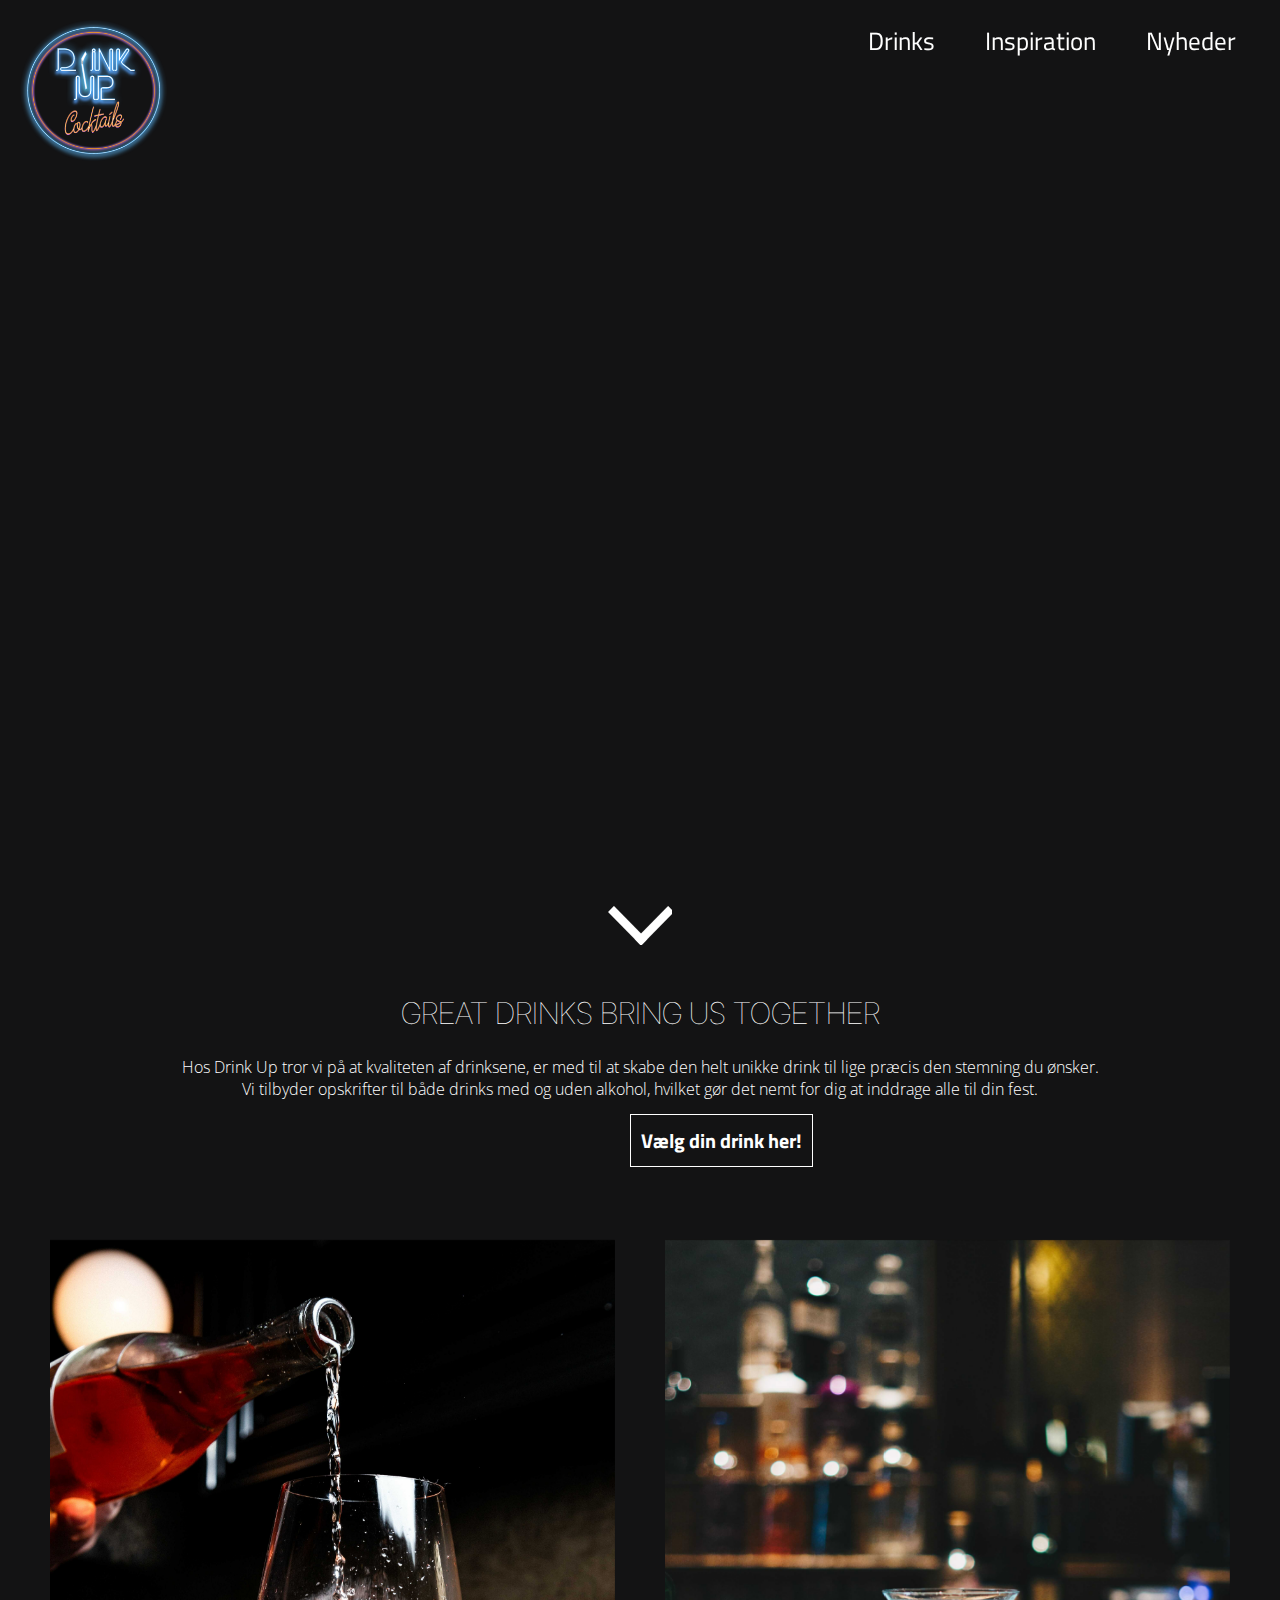
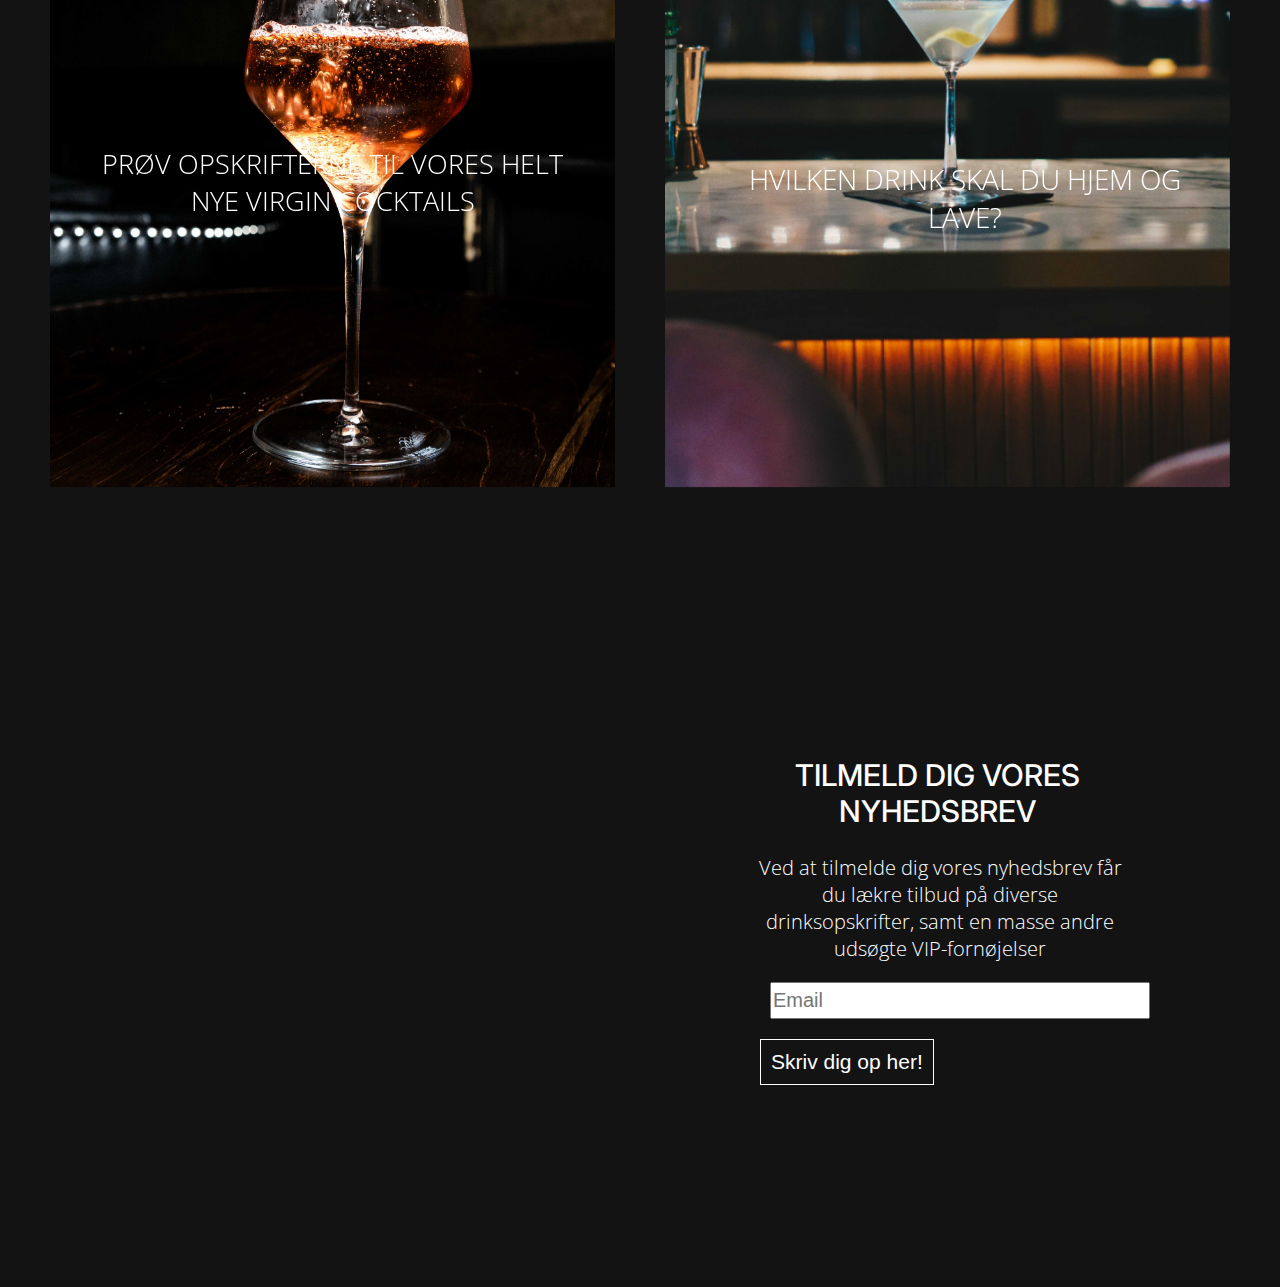
==== commit 1ea5d088: "forside rettelser" ====
--- a/index.html
+++ b/index.html
@@ -223,7 +223,7 @@
 
         .virgin {
             position: absolute;
-            top: 229px;
+            top: 252px;
             left: 3px;
             font-size: 20px;
             text-transform: uppercase;
@@ -231,10 +231,14 @@
 
         .bar {
             position: absolute;
-            top: 230px;
+            top: 262px;
             left: 3px;
             font-size: 20px;
             text-transform: uppercase;
+        }
+
+        #second_section {
+            padding-bottom: 2rem;
         }
 
         @media (min-width: 500px) {
@@ -391,6 +395,10 @@
             #video_intro {
                 display: none !important;
 
+            }
+
+            #second_section {
+                padding-bottom: 4rem;
             }
 
             #arrow {
